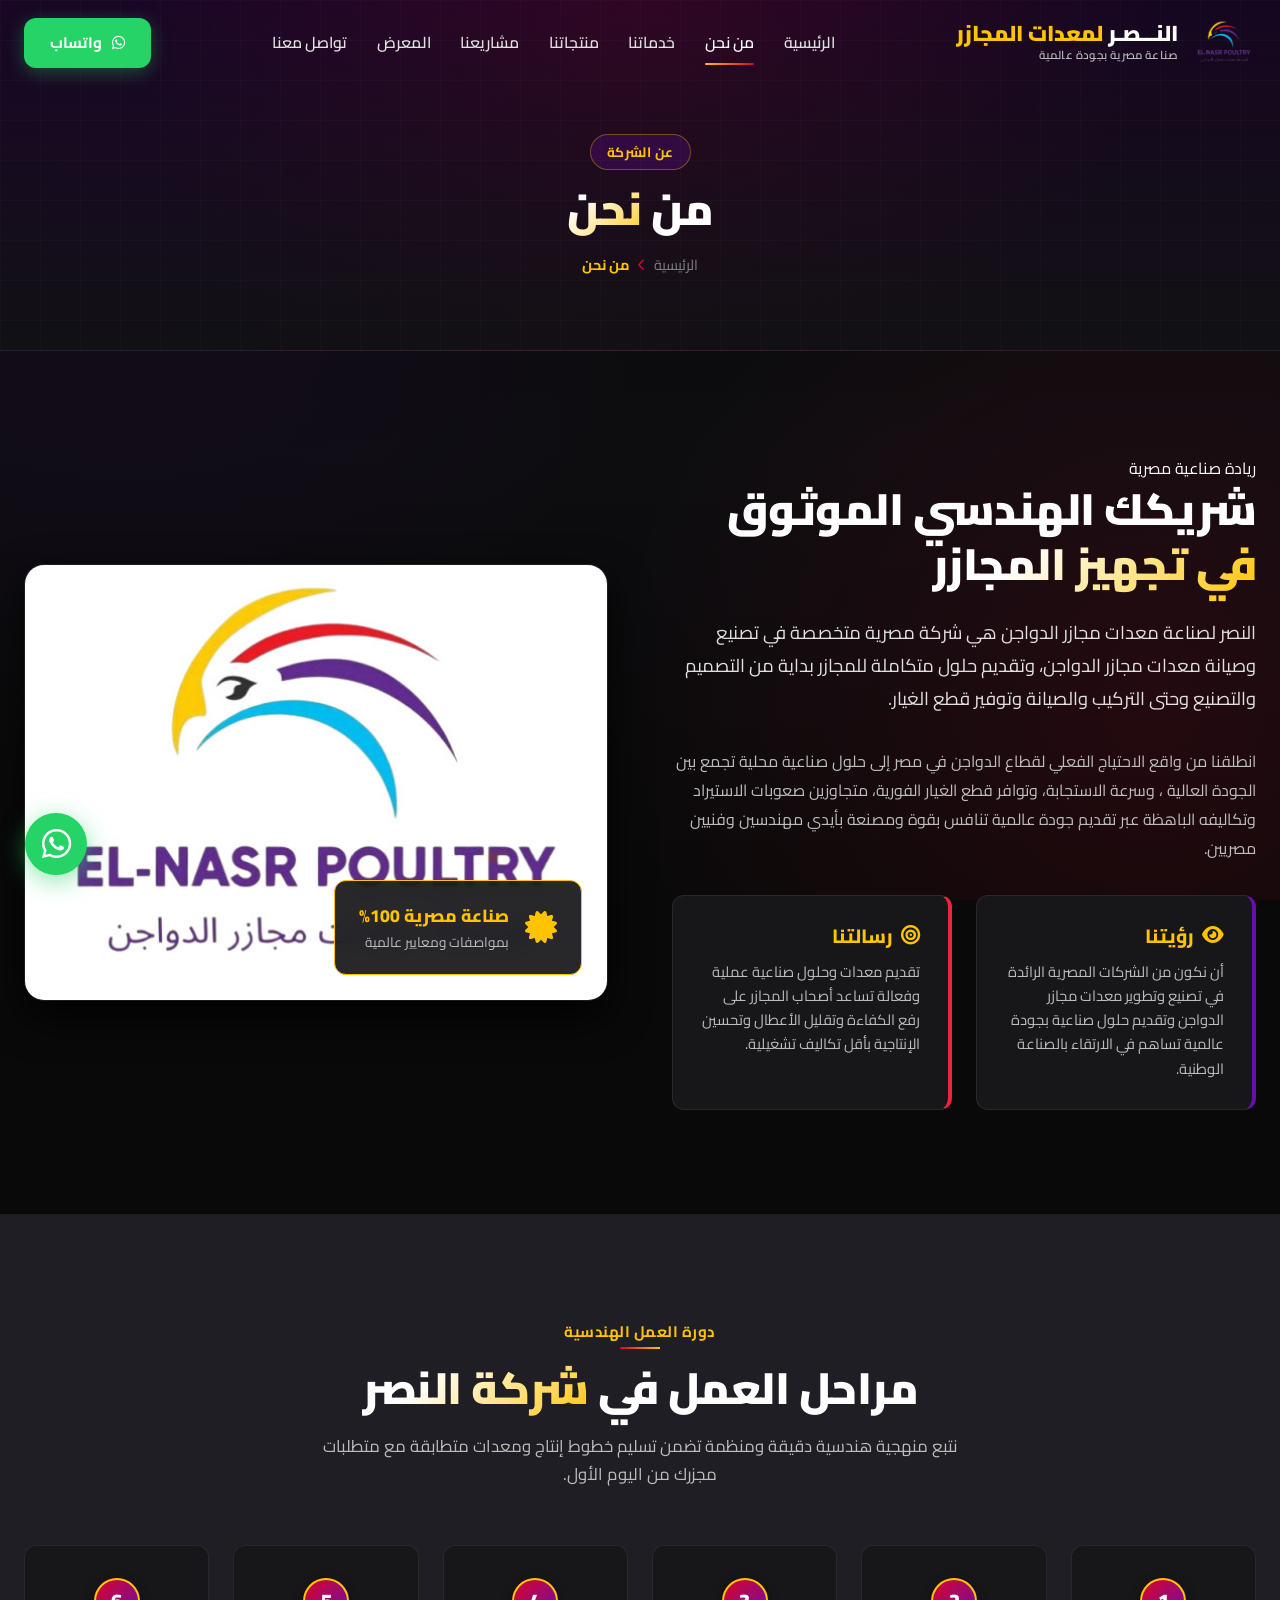
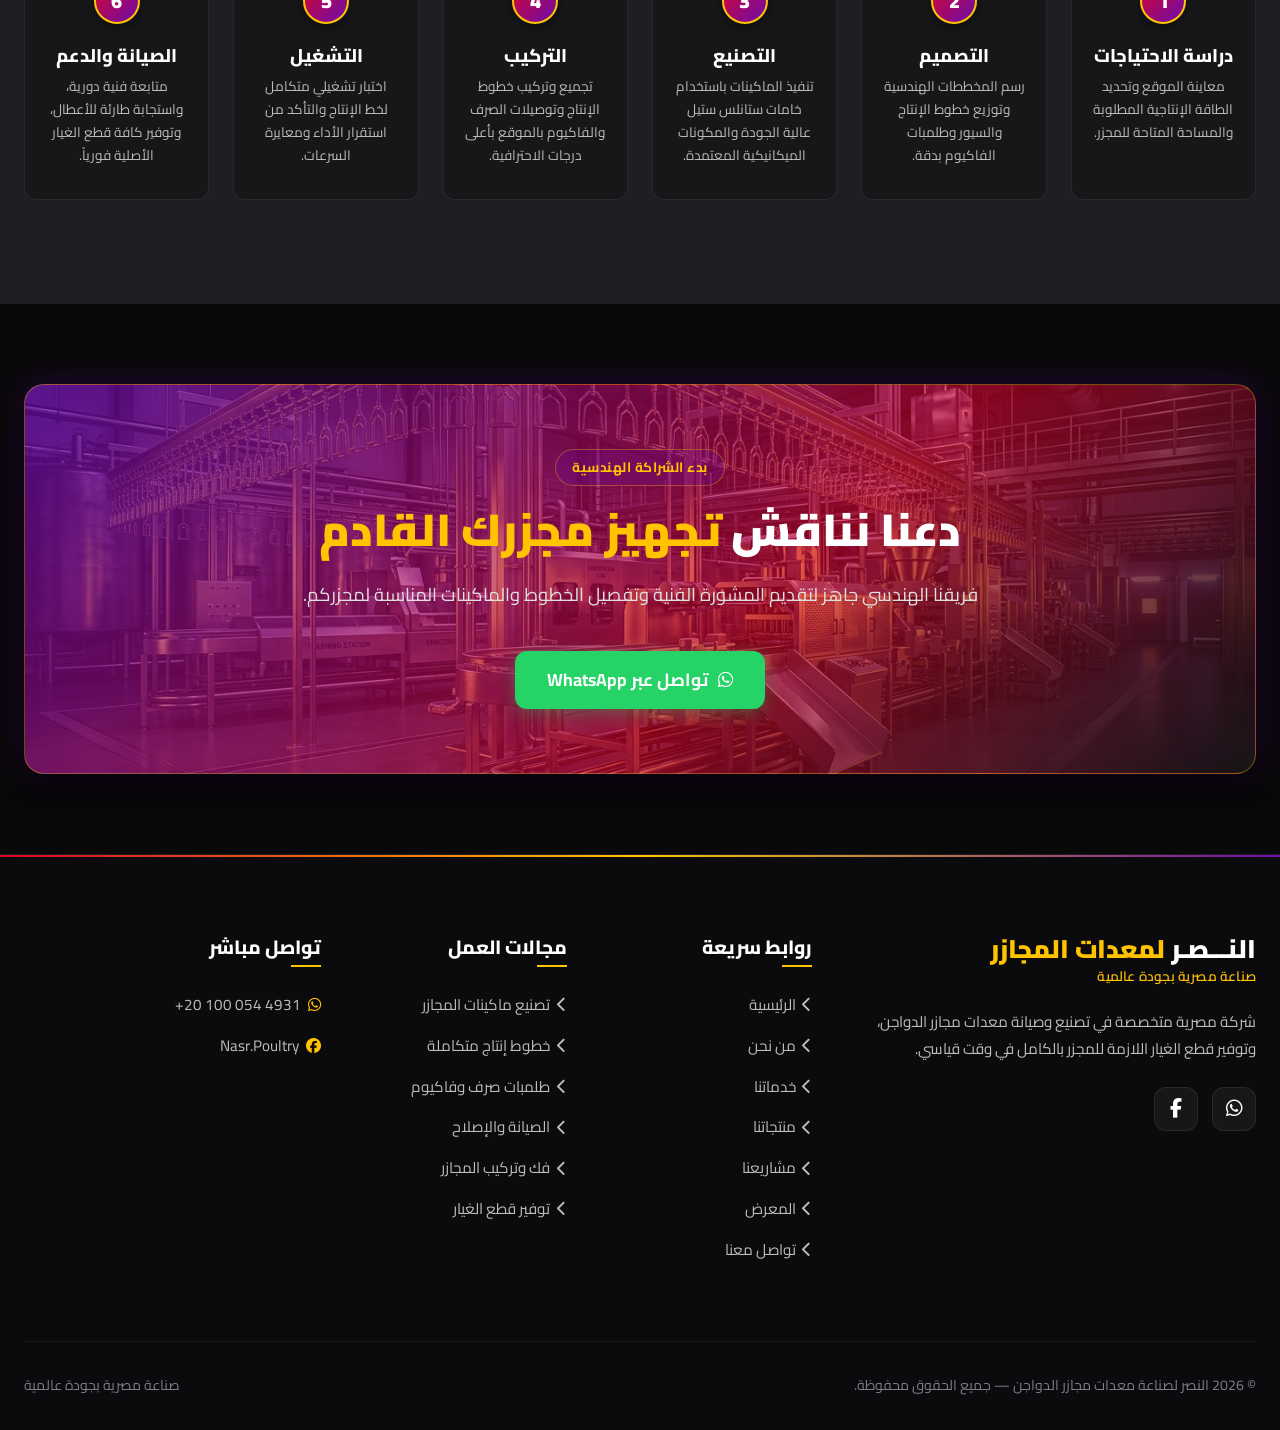
==== about.html @ d2e93f68 "Initial upload" ====
<!DOCTYPE html>
<html lang="ar" dir="rtl">
<head>
  <meta charset="UTF-8">
  <meta name="viewport" content="width=device-width, initial-scale=1.0">
  <title>من نحن | النصر لصناعة معدات مجازر الدواجن</title>
  <meta name="description" content="تعرف على شركة النصر لصناعة معدات مجازر الدواجن، رؤيتنا ورسالتنا ومراحل عملنا في تقديم حلول هندسية متكاملة للمجازر.">
  
  <link rel="icon" type="image/svg+xml" href="assets/icons/favicon.svg">
  <link rel="stylesheet" href="https://cdnjs.cloudflare.com/ajax/libs/font-awesome/6.5.1/css/all.min.css">
  <link rel="stylesheet" href="css/style.css">
</head>
<body>

  <!-- Preloader -->
  <div id="preloader">
    <div class="preloader-content">
      <div class="preloader-emblem">
        <div class="preloader-ring"></div>
        <div class="preloader-center-icon">ن</div>
      </div>
      <h2 class="preloader-brand-title">النـــصـر <span>لمعدات المجازر</span></h2>
      <p class="preloader-brand-slogan">صناعة مصرية بجودة عالمية</p>
    </div>
  </div>

  <!-- Header -->
  <header class="site-header">
    <div class="container nav-inner">
      <a href="index.html" class="brand-logo-link">
        <img src="assets/images/logo.png" alt="شعار النصر" class="brand-logo-img" onerror="this.onerror=null; this.src='assets/images/logo.svg';">
        <div class="brand-text-block">
          <span class="brand-name">النـــصـر <span>لمعدات المجازر</span></span>
          <span class="brand-tagline">صناعة مصرية بجودة عالمية</span>
        </div>
      </a>

      <nav class="nav-links-wrapper">
        <a href="index.html" class="nav-link">الرئيسية</a>
        <a href="about.html" class="nav-link active">من نحن</a>
        <a href="services.html" class="nav-link">خدماتنا</a>
        <a href="products.html" class="nav-link">منتجاتنا</a>
        <a href="projects.html" class="nav-link">مشاريعنا</a>
        <a href="gallery.html" class="nav-link">المعرض</a>
        <a href="contact.html" class="nav-link">تواصل معنا</a>
      </nav>

      <div class="nav-cta-group">
        <a href="https://wa.me/201000544931" target="_blank" rel="noopener noreferrer" class="btn btn-whatsapp hide-mobile">
          <i class="fa-brands fa-whatsapp"></i> واتساب
        </a>
        <button class="mobile-nav-toggle" aria-label="تبديل القائمة">
          <i class="fa-solid fa-bars"></i>
        </button>
      </div>
    </div>
  </header>

  <!-- Page Banner -->
  <section class="page-banner">
    <div class="container">
      <span class="badge-tag" style="margin-bottom: 0.75rem;">عن الشركة</span>
      <h1 class="section-title">من <span>نحن</span></h1>
      <div class="breadcrumb-nav">
        <a href="index.html">الرئيسية</a>
        <span class="separator"><i class="fa-solid fa-chevron-left"></i></span>
        <span class="current">من نحن</span>
      </div>
    </div>
  </section>

  <!-- Main Story Section -->
  <section class="about-story-section">
    <div class="container">
      <div class="about-story-grid">
        <!-- Text Column -->
        <div class="about-content-block reveal-right">
          <span class="sub-badge">ريادة صناعية مصرية</span>
          <h2 class="section-title" style="text-align: right; margin-bottom: 1.5rem;">
            شريكك الهندسي الموثوق <br><span>في تجهيز المجازر</span>
          </h2>
          
          <p class="story-lead">
            النصر لصناعة معدات مجازر الدواجن هي شركة مصرية متخصصة في تصنيع وصيانة معدات مجازر الدواجن، وتقديم حلول متكاملة للمجازر بداية من التصميم والتصنيع وحتى التركيب والصيانة وتوفير قطع الغيار.
          </p>

          <p style="color: var(--gray); font-size: 1rem; line-height: 1.8; margin-bottom: 2rem;">
            انطلقنا من واقع الاحتياج الفعلي لقطاع الدواجن في مصر إلى حلول صناعية محلية تجمع بين الجودة العالية ، وسرعة الاستجابة، وتوافر قطع الغيار الفورية، متجاوزين صعوبات الاستيراد وتكاليفه الباهظة عبر تقديم جودة عالمية تنافس بقوة ومصنعة بأيدي مهندسين وفنيين مصريين.
          </p>

          <!-- Vision & Mission -->
          <div class="vision-mission-grid">
            <div class="vm-box">
              <h4><i class="fa-solid fa-eye"></i> رؤيتنا</h4>
              <p>
                أن نكون من الشركات المصرية الرائدة في تصنيع وتطوير معدات مجازر الدواجن وتقديم حلول صناعية بجودة عالمية تساهم في الارتقاء بالصناعة الوطنية.
              </p>
            </div>

            <div class="vm-box mission">
              <h4><i class="fa-solid fa-bullseye"></i> رسالتنا</h4>
              <p>
                تقديم معدات وحلول صناعية عملية وفعالة تساعد أصحاب المجازر على رفع الكفاءة وتقليل الأعطال وتحسين الإنتاجية بأقل تكاليف تشغيلية.
              </p>
            </div>
          </div>
        </div>

        <!-- Image Column -->
        <div class="about-image-wrapper reveal-left">
          <img src="assets/images/about.jpg" alt="مصنع ومعدات شركة النصر لمجازر الدواجن">
          <div class="about-experience-badge">
            <i class="fa-solid fa-certificate"></i>
            <div>
              <div style="font-weight: 800; font-size: 1.1rem; color: var(--yellow);">صناعة مصرية 100%</div>
              <div style="font-size: 0.85rem; color: var(--gray);">بمواصفات ومعايير عالمية</div>
            </div>
          </div>
        </div>
      </div>
    </div>
  </section>

  <!-- Process Timeline Section -->
  <section class="process-section">
    <div class="container">
      <div class="section-header reveal">
        <span class="sub-badge">دورة العمل الهندسية</span>
        <h2 class="section-title">مراحل العمل في <span>شركة النصر</span></h2>
        <p class="section-desc">
          نتبع منهجية هندسية دقيقة ومنظمة تضمن تسليم خطوط إنتاج ومعدات متطابقة مع متطلبات مجزرك من اليوم الأول.
        </p>
      </div>

      <div class="process-timeline-row">
        <!-- Step 1 -->
        <div class="process-step-card reveal">
          <div class="step-number">1</div>
          <h3 class="step-title">دراسة الاحتياجات</h3>
          <p class="step-desc">معاينة الموقع وتحديد الطاقة الإنتاجية المطلوبة والمساحة المتاحة للمجزر.</p>
        </div>

        <!-- Step 2 -->
        <div class="process-step-card reveal">
          <div class="step-number">2</div>
          <h3 class="step-title">التصميم</h3>
          <p class="step-desc">رسم المخططات الهندسية وتوزيع خطوط الإنتاج والسيور وطلمبات الفاكيوم بدقة.</p>
        </div>

        <!-- Step 3 -->
        <div class="process-step-card reveal">
          <div class="step-number">3</div>
          <h3 class="step-title">التصنيع</h3>
          <p class="step-desc">تنفيذ الماكينات باستخدام خامات ستانلس ستيل عالية الجودة والمكونات الميكانيكية المعتمدة.</p>
        </div>

        <!-- Step 4 -->
        <div class="process-step-card reveal">
          <div class="step-number">4</div>
          <h3 class="step-title">التركيب</h3>
          <p class="step-desc">تجميع وتركيب خطوط الإنتاج وتوصيلات الصرف والفاكيوم بالموقع بأعلى درجات الاحترافية.</p>
        </div>

        <!-- Step 5 -->
        <div class="process-step-card reveal">
          <div class="step-number">5</div>
          <h3 class="step-title">التشغيل</h3>
          <p class="step-desc">اختبار تشغيلي متكامل لخط الإنتاج والتأكد من استقرار الأداء ومعايرة السرعات.</p>
        </div>

        <!-- Step 6 -->
        <div class="process-step-card reveal">
          <div class="step-number">6</div>
          <h3 class="step-title">الصيانة والدعم</h3>
          <p class="step-desc">متابعة فنية دورية، واستجابة طارئة للأعطال، وتوفير كافة قطع الغيار الأصلية فورياً.</p>
        </div>
      </div>
    </div>
  </section>

  <!-- CTA Banner -->
  <section class="cta-banner-section">
    <div class="container">
      <div class="cta-banner-card reveal">
        <div class="cta-banner-content">
          <span class="badge-tag" style="margin-bottom: 1rem;">بدء الشراكة الهندسية</span>
          <h2 class="cta-banner-title">دعنا نناقش <span>تجهيز مجزرك القادم</span></h2>
          <p class="cta-banner-desc">
            فريقنا الهندسي جاهز لتقديم المشورة الفنية وتفصيل الخطوط والماكينات المناسبة لمجزركم.
          </p>
          <a href="https://wa.me/201000544931" target="_blank" rel="noopener noreferrer" class="btn btn-whatsapp" style="font-size: 1.1rem; padding: 0.9rem 2rem;">
            <i class="fa-brands fa-whatsapp"></i>
            <span>تواصل عبر WhatsApp</span>
          </a>
        </div>
      </div>
    </div>
  </section>

  <!-- Footer -->
  <footer class="site-footer">
    <div class="container">
      <div class="footer-grid">
        <div class="footer-brand-info">
          <div class="brand-text-block">
            <span class="brand-name" style="font-size: 1.6rem;">النـــصـر <span>لمعدات المجازر</span></span>
            <span class="brand-tagline" style="color: var(--yellow); font-size: 0.85rem;">صناعة مصرية بجودة عالمية</span>
          </div>
          <p>
            شركة مصرية متخصصة في تصنيع وصيانة معدات مجازر الدواجن، وتوفير قطع الغيار اللازمة للمجزر بالكامل في وقت قياسي.
          </p>
          <div class="footer-social-links">
            <a href="https://wa.me/201000544931" target="_blank" rel="noopener noreferrer" class="social-icon-btn whatsapp"><i class="fa-brands fa-whatsapp"></i></a>
            <a href="https://www.facebook.com/Nasr.Poultry" target="_blank" rel="noopener noreferrer" class="social-icon-btn facebook"><i class="fa-brands fa-facebook-f"></i></a>
          </div>
        </div>

        <div>
          <h4 class="footer-col-title">روابط سريعة</h4>
          <ul class="footer-links-list">
            <li><a href="index.html"><i class="fa-solid fa-chevron-left"></i> الرئيسية</a></li>
            <li><a href="about.html"><i class="fa-solid fa-chevron-left"></i> من نحن</a></li>
            <li><a href="services.html"><i class="fa-solid fa-chevron-left"></i> خدماتنا</a></li>
            <li><a href="products.html"><i class="fa-solid fa-chevron-left"></i> منتجاتنا</a></li>
            <li><a href="projects.html"><i class="fa-solid fa-chevron-left"></i> مشاريعنا</a></li>
            <li><a href="gallery.html"><i class="fa-solid fa-chevron-left"></i> المعرض</a></li>
            <li><a href="contact.html"><i class="fa-solid fa-chevron-left"></i> تواصل معنا</a></li>
          </ul>
        </div>

        <div>
          <h4 class="footer-col-title">مجالات العمل</h4>
          <ul class="footer-links-list">
            <li><a href="services.html"><i class="fa-solid fa-chevron-left"></i> تصنيع ماكينات المجازر</a></li>
            <li><a href="services.html"><i class="fa-solid fa-chevron-left"></i> خطوط إنتاج متكاملة</a></li>
            <li><a href="services.html"><i class="fa-solid fa-chevron-left"></i> طلمبات صرف وفاكيوم</a></li>
            <li><a href="services.html"><i class="fa-solid fa-chevron-left"></i> الصيانة والإصلاح</a></li>
            <li><a href="services.html"><i class="fa-solid fa-chevron-left"></i> فك وتركيب المجازر</a></li>
            <li><a href="services.html"><i class="fa-solid fa-chevron-left"></i> توفير قطع الغيار</a></li>
          </ul>
        </div>

        <div>
          <h4 class="footer-col-title">تواصل مباشر</h4>
          <ul class="footer-links-list">
            <li>
              <a href="https://wa.me/201000544931" target="_blank" rel="noopener noreferrer">
                <i class="fa-brands fa-whatsapp text-yellow"></i>
                <span dir="ltr">+20 100 054 4931</span>
              </a>
            </li>
            <li>
              <a href="https://www.facebook.com/Nasr.Poultry" target="_blank" rel="noopener noreferrer">
                <i class="fa-brands fa-facebook text-yellow"></i>
                <span>Nasr.Poultry</span>
              </a>
            </li>
          </ul>
        </div>
      </div>

      <div class="footer-bottom-bar">
        <div>&copy; 2026 النصر لصناعة معدات مجازر الدواجن — جميع الحقوق محفوظة.</div>
        <div>صناعة مصرية بجودة عالمية</div>
      </div>
    </div>
  </footer>

  <a href="https://wa.me/201000544931" target="_blank" rel="noopener noreferrer" class="floating-whatsapp-btn" aria-label="واتساب">
    <i class="fa-brands fa-whatsapp"></i>
    <span class="floating-whatsapp-tooltip">تواصل معنا عبر واتساب</span>
  </a>

  <button id="backToTopBtn" class="back-to-top-btn" aria-label="الرجوع للأعلى">
    <i class="fa-solid fa-arrow-up"></i>
  </button>

  <script src="js/main.js"></script>
</body>
</html>
---- css/style.css ----
/* ==========================================================================
   AL-NASR POULTRY EQUIPMENT (النصر لصناعة معدات مجازر الدواجن)
   Core Stylesheet - Dark Industrial Luxury Theme
   ========================================================================== */

@import url('https://fonts.googleapis.com/css2?family=Cairo:wght@300;400;500;600;700;800;900&family=Tajawal:wght@400;500;700;900&display=swap');

/* --- CSS Variables --- */
:root {
  /* Brand Palette */
  --primary-purple: #6A0DAD;
  --dark-purple: #3B0764;
  --deep-purple: #230438;
  --light-purple: #9b2bf0;
  --red: #D90429;
  --dark-red: #9B031E;
  --bright-red: #EF233C;
  --yellow: #FFC300;
  --yellow-hover: #FFD000;
  --yellow-glow: rgba(255, 195, 0, 0.45);
  
  /* Neutral Industrial Dark Shades */
  --black: #090909;
  --dark: #111111;
  --dark-card: #17171A;
  --dark-surface: #1E1E24;
  --dark-border: rgba(255, 255, 255, 0.08);
  --dark-border-hover: rgba(255, 195, 0, 0.3);
  --glass-bg: rgba(17, 17, 17, 0.75);
  --glass-border: rgba(255, 255, 255, 0.12);
  
  /* Text Colors */
  --white: #FFFFFF;
  --gray: #BDBDBD;
  --light-gray: #E0E0E0;
  --muted-gray: #7E7E8A;

  /* Typography */
  --font-main: 'Cairo', system-ui, -apple-system, sans-serif;
  --font-secondary: 'Tajawal', system-ui, -apple-system, sans-serif;

  /* UI Transitions & Shadows */
  --transition-fast: 0.2s cubic-bezier(0.4, 0, 0.2, 1);
  --transition-normal: 0.35s cubic-bezier(0.4, 0, 0.2, 1);
  --transition-slow: 0.6s cubic-bezier(0.4, 0, 0.2, 1);
  
  --shadow-sm: 0 4px 12px rgba(0, 0, 0, 0.4);
  --shadow-md: 0 8px 24px rgba(0, 0, 0, 0.6);
  --shadow-lg: 0 16px 40px rgba(0, 0, 0, 0.8);
  --shadow-purple: 0 0 35px rgba(106, 13, 173, 0.35);
  --shadow-red: 0 0 30px rgba(217, 4, 41, 0.35);
  --shadow-yellow: 0 0 25px rgba(255, 195, 0, 0.35);

  --radius-sm: 6px;
  --radius-md: 12px;
  --radius-lg: 20px;
  --radius-full: 9999px;
  
  /* Spacing */
  --container-max: 1280px;
  --nav-height: 86px;
}

/* --- Base Reset & Box Sizing --- */
*, *::before, *::after {
  box-sizing: border-box;
  margin: 0;
  padding: 0;
}

html {
  scroll-behavior: smooth;
  font-size: 16px;
  overflow-x: hidden;
  direction: rtl;
}

body {
  font-family: var(--font-main);
  background-color: var(--black);
  color: var(--white);
  line-height: 1.7;
  overflow-x: hidden;
  background-image: 
    radial-gradient(circle at 10% 20%, rgba(59, 7, 100, 0.18) 0%, transparent 40%),
    radial-gradient(circle at 90% 80%, rgba(217, 4, 41, 0.12) 0%, transparent 40%),
    linear-gradient(to bottom, #090909 0%, #0d0d10 50%, #090909 100%);
  background-attachment: fixed;
  min-height: 100vh;
  -webkit-font-smoothing: antialiased;
  -moz-osx-font-smoothing: grayscale;
}

/* --- Global Utilities & Container --- */
.container {
  width: 100%;
  max-width: var(--container-max);
  margin-inline: auto;
  padding-inline: 1.5rem;
}

a {
  color: inherit;
  text-decoration: none;
  transition: var(--transition-fast);
}

img, video {
  max-width: 100%;
  height: auto;
  display: block;
}

button, input, textarea, select {
  font-family: inherit;
  font-size: inherit;
  border: none;
  outline: none;
}

ul, ol {
  list-style: none;
}

/* --- Typography Helpers --- */
h1, h2, h3, h4, h5, h6 {
  font-family: var(--font-main);
  font-weight: 800;
  line-height: 1.25;
  color: var(--white);
}

.text-yellow { color: var(--yellow); }
.text-red { color: var(--bright-red); }
.text-purple { color: var(--light-purple); }
.text-gray { color: var(--gray); }
.text-muted { color: var(--muted-gray); }

.badge-tag {
  display: inline-flex;
  align-items: center;
  gap: 0.5rem;
  background: rgba(106, 13, 173, 0.25);
  border: 1px solid rgba(255, 195, 0, 0.35);
  color: var(--yellow);
  padding: 0.35rem 1rem;
  border-radius: var(--radius-full);
  font-size: 0.85rem;
  font-weight: 700;
  text-transform: uppercase;
  letter-spacing: 0.5px;
  width: fit-content;
}

.badge-tag i {
  color: var(--bright-red);
}

.section-header {
  text-align: center;
  max-width: 780px;
  margin: 0 auto 3.5rem auto;
  position: relative;
}

.section-header .sub-badge {
  display: inline-block;
  color: var(--yellow);
  font-size: 0.95rem;
  font-weight: 700;
  margin-bottom: 0.75rem;
  letter-spacing: 0.5px;
  position: relative;
  padding-bottom: 0.25rem;
}

.section-header .sub-badge::after {
  content: '';
  position: absolute;
  bottom: 0;
  left: 50%;
  transform: translateX(-50%);
  width: 40px;
  height: 2px;
  background: linear-gradient(90deg, var(--red), var(--yellow));
}

.section-title {
  font-size: clamp(2rem, 3.5vw, 2.75rem);
  font-weight: 900;
  margin-bottom: 1rem;
  letter-spacing: -0.5px;
}

.section-title span {
  background: linear-gradient(135deg, var(--white) 30%, var(--yellow) 100%);
  -webkit-background-clip: text;
  -webkit-text-fill-color: transparent;
}

.section-desc {
  font-size: 1.05rem;
  color: var(--gray);
  max-width: 650px;
  margin-inline: auto;
}

/* ==========================================================================
   Loading Screen
   ========================================================================== */
#preloader {
  position: fixed;
  top: 0;
  left: 0;
  width: 100%;
  height: 100%;
  background: #090909;
  z-index: 99999;
  display: flex;
  align-items: center;
  justify-content: center;
  flex-direction: column;
  transition: opacity 0.6s ease, visibility 0.6s ease;
}

#preloader.loaded {
  opacity: 0;
  visibility: hidden;
  pointer-events: none;
}

.preloader-content {
  text-align: center;
  display: flex;
  flex-direction: column;
  align-items: center;
}

.preloader-emblem {
  width: 84px;
  height: 84px;
  position: relative;
  margin-bottom: 1.5rem;
}

.preloader-ring {
  width: 100%;
  height: 100%;
  border-radius: 50%;
  border: 3px solid rgba(255, 255, 255, 0.05);
  border-top-color: var(--yellow);
  border-right-color: var(--bright-red);
  border-bottom-color: var(--primary-purple);
  animation: spin 1.2s cubic-bezier(0.5, 0, 0.5, 1) infinite;
}

.preloader-center-icon {
  position: absolute;
  top: 50%;
  left: 50%;
  transform: translate(-50%, -50%);
  font-size: 2rem;
  font-weight: 900;
  color: var(--white);
  font-family: var(--font-main);
}

.preloader-brand-title {
  font-size: 2.2rem;
  font-weight: 900;
  letter-spacing: 1px;
  color: var(--white);
  margin-bottom: 0.35rem;
}

.preloader-brand-title span {
  color: var(--yellow);
}

.preloader-brand-slogan {
  font-size: 0.95rem;
  font-weight: 600;
  color: var(--gray);
  letter-spacing: 0.5px;
  position: relative;
  padding-top: 0.5rem;
}

.preloader-brand-slogan::before {
  content: '';
  display: block;
  width: 50px;
  height: 2px;
  margin: 0 auto 0.5rem auto;
  background: linear-gradient(90deg, var(--red), var(--yellow));
}

@keyframes spin {
  to { transform: rotate(360deg); }
}

/* ==========================================================================
   Header & Navigation
   ========================================================================== */
.site-header {
  position: fixed;
  top: 0;
  left: 0;
  right: 0;
  height: var(--nav-height);
  z-index: 1000;
  transition: all var(--transition-normal);
  background: transparent;
}

.site-header.scrolled {
  background: rgba(13, 13, 16, 0.9);
  backdrop-filter: blur(16px);
  -webkit-backdrop-filter: blur(16px);
  border-bottom: 1px solid var(--glass-border);
  box-shadow: 0 10px 30px rgba(0, 0, 0, 0.5);
  height: 76px;
}

.nav-inner {
  display: flex;
  align-items: center;
  justify-content: space-between;
  height: 100%;
}

/* Brand Logo */
.brand-logo-link {
  display: flex;
  align-items: center;
  gap: 0.85rem;
  z-index: 1001;
}

.brand-logo-img {
  height: 48px;
  width: auto;
  object-fit: contain;
}

.brand-text-block {
  display: flex;
  flex-direction: column;
}

.brand-name {
  font-size: 1.35rem;
  font-weight: 900;
  color: var(--white);
  line-height: 1.15;
}

.brand-name span {
  color: var(--yellow);
}

.brand-tagline {
  font-size: 0.72rem;
  font-weight: 600;
  color: var(--gray);
  letter-spacing: 0.2px;
}

/* Navigation Links */
.nav-links-wrapper {
  display: flex;
  align-items: center;
  gap: 1.85rem;
}

.nav-link {
  font-size: 0.98rem;
  font-weight: 600;
  color: var(--light-gray);
  position: relative;
  padding: 0.4rem 0;
  transition: color var(--transition-fast);
}

.nav-link::after {
  content: '';
  position: absolute;
  bottom: -2px;
  right: 0;
  width: 0;
  height: 2px;
  background: linear-gradient(90deg, var(--yellow), var(--red));
  transition: width var(--transition-fast);
  border-radius: 2px;
}

.nav-link:hover,
.nav-link.active {
  color: var(--white);
}

.nav-link:hover::after,
.nav-link.active::after {
  width: 100%;
}

.nav-cta-group {
  display: flex;
  align-items: center;
  gap: 1rem;
}

/* Buttons System */
.btn {
  display: inline-flex;
  align-items: center;
  justify-content: center;
  gap: 0.65rem;
  font-size: 0.95rem;
  font-weight: 700;
  padding: 0.75rem 1.6rem;
  border-radius: var(--radius-md);
  cursor: pointer;
  transition: all var(--transition-normal);
  text-decoration: none;
  position: relative;
  overflow: hidden;
}

.btn-primary {
  background: linear-gradient(135deg, var(--yellow) 0%, #E6AE00 100%);
  color: var(--black);
  box-shadow: 0 4px 18px var(--yellow-glow);
}

.btn-primary:hover {
  transform: translateY(-2px);
  box-shadow: 0 8px 25px rgba(255, 195, 0, 0.6);
  background: linear-gradient(135deg, var(--yellow-hover) 0%, var(--yellow) 100%);
  color: var(--black);
}

.btn-outline {
  background: rgba(255, 255, 255, 0.05);
  color: var(--white);
  border: 1px solid var(--dark-border);
  backdrop-filter: blur(10px);
}

.btn-outline:hover {
  background: rgba(255, 255, 255, 0.12);
  border-color: var(--yellow);
  color: var(--yellow);
  transform: translateY(-2px);
}

.btn-purple {
  background: linear-gradient(135deg, var(--primary-purple) 0%, var(--dark-purple) 100%);
  color: var(--white);
  box-shadow: 0 4px 18px rgba(106, 13, 173, 0.4);
  border: 1px solid rgba(255, 255, 255, 0.1);
}

.btn-purple:hover {
  background: linear-gradient(135deg, var(--light-purple) 0%, var(--primary-purple) 100%);
  transform: translateY(-2px);
  box-shadow: 0 8px 25px rgba(106, 13, 173, 0.6);
}

.btn-red {
  background: linear-gradient(135deg, var(--bright-red) 0%, var(--red) 100%);
  color: var(--white);
  box-shadow: 0 4px 18px rgba(217, 4, 41, 0.4);
}

.btn-red:hover {
  background: linear-gradient(135deg, #ff3b53 0%, var(--bright-red) 100%);
  transform: translateY(-2px);
  box-shadow: 0 8px 25px rgba(217, 4, 41, 0.6);
}

.btn-whatsapp {
  background: #25D366;
  color: var(--white);
  box-shadow: 0 4px 18px rgba(37, 211, 102, 0.35);
}

.btn-whatsapp:hover {
  background: #20BA5A;
  color: var(--white);
  transform: translateY(-2px);
  box-shadow: 0 8px 25px rgba(37, 211, 102, 0.55);
}

/* Mobile Toggle Hamburger */
.mobile-nav-toggle {
  display: none;
  background: transparent;
  color: var(--white);
  font-size: 1.6rem;
  cursor: pointer;
  z-index: 1001;
  padding: 0.4rem;
}

/* ==========================================================================
   Hero Section
   ========================================================================== */
.hero-section {
  position: relative;
  min-height: 100vh;
  display: flex;
  align-items: center;
  padding-top: calc(var(--nav-height) + 2rem);
  padding-bottom: 5rem;
  overflow: hidden;
}

.hero-background-wrapper {
  position: absolute;
  top: 0;
  left: 0;
  width: 100%;
  height: 100%;
  z-index: -2;
  overflow: hidden;
}

.hero-media-bg {
  width: 100%;
  height: 100%;
  object-fit: cover;
  transform: scale(1.05);
  filter: brightness(0.48) contrast(1.15);
  animation: subtleZoom 25s alternate infinite ease-in-out;
}

.hero-overlay {
  position: absolute;
  top: 0;
  left: 0;
  width: 100%;
  height: 100%;
  z-index: -1;
  background: 
    linear-gradient(to bottom, rgba(9, 9, 9, 0.85) 0%, rgba(9, 9, 9, 0.5) 30%, rgba(9, 9, 9, 0.85) 75%, #090909 100%),
    linear-gradient(to left, rgba(9, 9, 9, 0.96) 0%, rgba(9, 9, 9, 0.85) 45%, rgba(9, 9, 9, 0.55) 100%),
    radial-gradient(circle at 80% 30%, rgba(59, 7, 100, 0.45) 0%, transparent 60%);
}

.hero-industrial-grid {
  position: absolute;
  inset: 0;
  background-size: 50px 50px;
  background-image: 
    linear-gradient(to right, rgba(255, 255, 255, 0.03) 1px, transparent 1px),
    linear-gradient(to bottom, rgba(255, 255, 255, 0.03) 1px, transparent 1px);
  pointer-events: none;
  z-index: -1;
}

.hero-content {
  max-width: 860px;
  position: relative;
  z-index: 10;
  padding: 2.75rem 3rem;
  border-radius: var(--radius-lg);
  background: linear-gradient(135deg, rgba(17, 17, 22, 0.82) 0%, rgba(13, 13, 16, 0.6) 100%);
  backdrop-filter: blur(16px);
  -webkit-backdrop-filter: blur(16px);
  border: 1px solid rgba(255, 255, 255, 0.12);
  box-shadow: 0 25px 60px rgba(0, 0, 0, 0.75), 0 0 40px rgba(106, 13, 173, 0.25);
}

.hero-badge {
  margin-bottom: 1.5rem;
  animation: fadeInDown 0.8s ease forwards;
}

.hero-title {
  font-size: clamp(2.4rem, 5vw, 4.2rem);
  font-weight: 900;
  line-height: 1.18;
  margin-bottom: 1.5rem;
  letter-spacing: -0.5px;
  color: #FFFFFF;
  text-shadow: 0 3px 15px rgba(0, 0, 0, 0.9), 0 6px 30px rgba(0, 0, 0, 0.95);
  animation: fadeInUp 0.9s ease forwards 0.2s;
  opacity: 0;
}

.hero-title .highlight-gradient {
  background: linear-gradient(135deg, #FFFFFF 20%, var(--yellow) 100%);
  -webkit-background-clip: text;
  -webkit-text-fill-color: transparent;
  filter: drop-shadow(0 2px 10px rgba(0, 0, 0, 0.9));
}

.hero-title .highlight-red {
  color: var(--bright-red);
}

.hero-description {
  font-size: clamp(1.1rem, 2vw, 1.35rem);
  color: #F0F0F0;
  max-width: 720px;
  margin-bottom: 2.5rem;
  line-height: 1.85;
  font-weight: 500;
  text-shadow: 0 2px 10px rgba(0, 0, 0, 0.9);
  animation: fadeInUp 0.9s ease forwards 0.4s;
  opacity: 0;
}

.hero-cta-group {
  display: flex;
  flex-wrap: wrap;
  gap: 1.25rem;
  align-items: center;
  animation: fadeInUp 0.9s ease forwards 0.6s;
  opacity: 0;
}

.hero-features-strip {
  display: flex;
  flex-wrap: wrap;
  gap: 1.25rem;
  margin-top: 3.5rem;
  padding-top: 2rem;
  border-top: 1px solid rgba(255, 255, 255, 0.12);
  animation: fadeInUp 0.9s ease forwards 0.8s;
  opacity: 0;
}

.hero-feature-item {
  display: flex;
  align-items: center;
  gap: 0.75rem;
  color: #FFFFFF;
  font-size: 0.95rem;
  font-weight: 600;
  background: rgba(255, 255, 255, 0.05);
  padding: 0.5rem 1.1rem;
  border-radius: var(--radius-full);
  border: 1px solid rgba(255, 255, 255, 0.08);
  backdrop-filter: blur(8px);
}

.hero-feature-item i {
  color: var(--yellow);
  font-size: 1.25rem;
}

/* Page Header (Inner Pages) */
.page-banner {
  padding-top: calc(var(--nav-height) + 3rem);
  padding-bottom: 4.5rem;
  position: relative;
  text-align: center;
  background: 
    linear-gradient(180deg, rgba(35, 4, 56, 0.5) 0%, rgba(17, 17, 20, 0.9) 100%),
    radial-gradient(circle at 50% 0%, rgba(217, 4, 41, 0.25) 0%, transparent 70%);
  border-bottom: 1px solid var(--dark-border);
  overflow: hidden;
}

.page-banner::before {
  content: '';
  position: absolute;
  inset: 0;
  background-size: 40px 40px;
  background-image: 
    linear-gradient(to right, rgba(255, 255, 255, 0.02) 1px, transparent 1px),
    linear-gradient(to bottom, rgba(255, 255, 255, 0.02) 1px, transparent 1px);
  pointer-events: none;
}

.breadcrumb-nav {
  display: flex;
  align-items: center;
  justify-content: center;
  gap: 0.5rem;
  font-size: 0.9rem;
  color: var(--muted-gray);
  margin-top: 1rem;
}

.breadcrumb-nav a:hover {
  color: var(--yellow);
}

.breadcrumb-nav .separator {
  font-size: 0.75rem;
  color: var(--red);
}

.breadcrumb-nav .current {
  color: var(--yellow);
  font-weight: 700;
}

/* ==========================================================================
   Section: Fast Services (Grid)
   ========================================================================== */
.services-section {
  padding: 6.5rem 0;
  position: relative;
}

.services-grid {
  display: grid;
  grid-template-columns: repeat(auto-fill, minmax(360px, 1fr));
  gap: 2rem;
}

.service-card {
  background: var(--dark-card);
  border: 1px solid var(--dark-border);
  border-radius: var(--radius-lg);
  padding: 2.5rem 2rem;
  position: relative;
  overflow: hidden;
  transition: all var(--transition-normal);
  display: flex;
  flex-direction: column;
}

.service-card::before {
  content: '';
  position: absolute;
  top: 0;
  right: 0;
  width: 100%;
  height: 3px;
  background: linear-gradient(90deg, var(--red), var(--yellow));
  opacity: 0;
  transition: opacity var(--transition-normal);
}

.service-card-glow {
  position: absolute;
  top: -80px;
  right: -80px;
  width: 180px;
  height: 180px;
  background: radial-gradient(circle, rgba(106, 13, 173, 0.4) 0%, transparent 70%);
  pointer-events: none;
  transition: all var(--transition-normal);
}

.service-icon-box {
  width: 68px;
  height: 68px;
  border-radius: var(--radius-md);
  background: linear-gradient(135deg, rgba(106, 13, 173, 0.3) 0%, rgba(59, 7, 100, 0.5) 100%);
  border: 1px solid rgba(255, 195, 0, 0.25);
  display: flex;
  align-items: center;
  justify-content: center;
  font-size: 1.85rem;
  color: var(--yellow);
  margin-bottom: 1.75rem;
  transition: all var(--transition-normal);
}

.service-title {
  font-size: 1.45rem;
  font-weight: 800;
  margin-bottom: 1rem;
  color: var(--white);
  transition: color var(--transition-fast);
}

.service-desc {
  font-size: 0.98rem;
  color: var(--gray);
  line-height: 1.75;
  margin-bottom: 1.75rem;
  flex-grow: 1;
}

.service-link {
  display: inline-flex;
  align-items: center;
  gap: 0.5rem;
  font-size: 0.95rem;
  font-weight: 700;
  color: var(--yellow);
  transition: all var(--transition-fast);
}

.service-link i {
  transition: transform var(--transition-fast);
}

.service-card:hover {
  transform: translateY(-8px);
  border-color: var(--dark-border-hover);
  box-shadow: var(--shadow-lg), var(--shadow-purple);
  background: var(--dark-surface);
}

.service-card:hover::before {
  opacity: 1;
}

.service-card:hover .service-icon-box {
  background: linear-gradient(135deg, var(--red) 0%, var(--primary-purple) 100%);
  color: var(--white);
  border-color: var(--yellow);
  transform: scale(1.08) rotate(-4deg);
}

.service-card:hover .service-title {
  color: var(--yellow);
}

.service-card:hover .service-link i {
  transform: translateX(-5px);
}

/* ==========================================================================
   Section: Why Choose Us (لماذا النصر؟)
   ========================================================================== */
.why-us-section {
  padding: 6.5rem 0;
  background: linear-gradient(180deg, rgba(23, 23, 26, 0.4) 0%, rgba(9, 9, 9, 0.9) 100%);
  position: relative;
  overflow: hidden;
}

.why-grid {
  display: grid;
  grid-template-columns: repeat(auto-fill, minmax(320px, 1fr));
  gap: 2rem;
}

.why-item-card {
  background: rgba(23, 23, 26, 0.6);
  border: 1px solid var(--dark-border);
  padding: 2.25rem 1.85rem;
  border-radius: var(--radius-lg);
  display: flex;
  flex-direction: column;
  position: relative;
  backdrop-filter: blur(8px);
  transition: all var(--transition-normal);
}

.why-badge-num {
  position: absolute;
  top: 1.5rem;
  left: 1.5rem;
  font-size: 2.5rem;
  font-weight: 900;
  color: rgba(255, 255, 255, 0.05);
  line-height: 1;
  font-family: var(--font-secondary);
}

.why-item-icon {
  font-size: 2rem;
  color: var(--bright-red);
  margin-bottom: 1.25rem;
  display: inline-block;
  transition: transform var(--transition-fast);
}

.why-item-title {
  font-size: 1.3rem;
  font-weight: 800;
  margin-bottom: 0.75rem;
  color: var(--white);
}

.why-item-desc {
  color: var(--gray);
  font-size: 0.95rem;
  line-height: 1.7;
}

.why-item-card:hover {
  border-color: rgba(255, 195, 0, 0.4);
  transform: translateY(-5px);
  box-shadow: 0 12px 30px rgba(0, 0, 0, 0.5), 0 0 20px rgba(217, 4, 41, 0.15);
}

.why-item-card:hover .why-item-icon {
  transform: scale(1.15);
  color: var(--yellow);
}

/* ==========================================================================
   Section: Call To Action (CTA Banner)
   ========================================================================== */
.cta-banner-section {
  padding: 5rem 0;
}

.cta-banner-card {
  background: 
    linear-gradient(135deg, rgba(106, 13, 173, 0.7) 0%, rgba(217, 4, 41, 0.6) 60%, rgba(17, 17, 20, 0.95) 100%),
    url('../assets/images/hero.jpg') center/cover no-repeat;
  border: 1px solid rgba(255, 195, 0, 0.35);
  border-radius: var(--radius-lg);
  padding: 4rem 3rem;
  text-align: center;
  position: relative;
  overflow: hidden;
  box-shadow: var(--shadow-lg), var(--shadow-purple);
}

.cta-banner-content {
  position: relative;
  z-index: 2;
  max-width: 750px;
  margin: 0 auto;
}

.cta-banner-title {
  font-size: clamp(2rem, 3.5vw, 3rem);
  font-weight: 900;
  margin-bottom: 1.25rem;
  color: var(--white);
}

.cta-banner-title span {
  color: var(--yellow);
}

.cta-banner-desc {
  font-size: 1.15rem;
  color: var(--light-gray);
  margin-bottom: 2.5rem;
  line-height: 1.8;
}

/* ==========================================================================
   Page: About Us (About Page Specifics)
   ========================================================================== */
.about-story-section {
  padding: 6.5rem 0;
}

.about-story-grid {
  display: grid;
  grid-template-columns: 1fr 1fr;
  gap: 4rem;
  align-items: center;
}

.about-image-wrapper {
  position: relative;
  border-radius: var(--radius-lg);
  overflow: hidden;
  border: 1px solid var(--dark-border);
  box-shadow: var(--shadow-lg);
}

.about-image-wrapper img {
  width: 100%;
  height: 100%;
  object-fit: cover;
  transition: transform var(--transition-slow);
}

.about-image-wrapper:hover img {
  transform: scale(1.05);
}

.about-experience-badge {
  position: absolute;
  bottom: 25px;
  right: 25px;
  background: rgba(17, 17, 20, 0.9);
  backdrop-filter: blur(12px);
  border: 1px solid var(--yellow);
  padding: 1.25rem 1.5rem;
  border-radius: var(--radius-md);
  color: var(--white);
  display: flex;
  align-items: center;
  gap: 1rem;
}

.about-experience-badge i {
  font-size: 2rem;
  color: var(--yellow);
}

.about-content-block .story-lead {
  font-size: 1.15rem;
  line-height: 1.8;
  color: var(--light-gray);
  margin-bottom: 2rem;
}

.vision-mission-grid {
  display: grid;
  grid-template-columns: 1fr 1fr;
  gap: 1.5rem;
  margin-top: 2rem;
}

.vm-box {
  background: var(--dark-card);
  border: 1px solid var(--dark-border);
  border-radius: var(--radius-md);
  padding: 1.75rem;
  position: relative;
  border-right: 4px solid var(--primary-purple);
}

.vm-box.mission {
  border-right-color: var(--bright-red);
}

.vm-box h4 {
  font-size: 1.2rem;
  margin-bottom: 0.75rem;
  display: flex;
  align-items: center;
  gap: 0.5rem;
  color: var(--yellow);
}

.vm-box p {
  color: var(--gray);
  font-size: 0.92rem;
  line-height: 1.65;
}

/* Timeline Process Workflow */
.process-section {
  padding: 6.5rem 0;
  background: var(--dark-surface);
  position: relative;
}

.process-timeline-row {
  display: grid;
  grid-template-columns: repeat(auto-fit, minmax(180px, 1fr));
  gap: 1.5rem;
  margin-top: 3rem;
  position: relative;
}

.process-step-card {
  background: var(--dark-card);
  border: 1px solid var(--dark-border);
  border-radius: var(--radius-md);
  padding: 2rem 1.25rem;
  text-align: center;
  position: relative;
  transition: all var(--transition-normal);
}

.step-number {
  width: 46px;
  height: 46px;
  border-radius: 50%;
  background: linear-gradient(135deg, var(--red) 0%, var(--primary-purple) 100%);
  color: var(--white);
  display: flex;
  align-items: center;
  justify-content: center;
  font-size: 1.25rem;
  font-weight: 900;
  margin: 0 auto 1.25rem auto;
  border: 2px solid var(--yellow);
  box-shadow: var(--shadow-sm);
}

.step-title {
  font-size: 1.15rem;
  font-weight: 800;
  margin-bottom: 0.5rem;
  color: var(--white);
}

.step-desc {
  font-size: 0.85rem;
  color: var(--gray);
}

.process-step-card:hover {
  transform: translateY(-6px);
  border-color: var(--yellow);
  box-shadow: var(--shadow-md), var(--shadow-yellow);
}

/* ==========================================================================
   Page: Products (Gallery, Grid, Filters)
   ========================================================================== */
.products-section {
  padding: 5.5rem 0;
}

.products-grid {
  display: grid;
  grid-template-columns: repeat(auto-fill, minmax(320px, 1fr));
  gap: 2rem;
}

.product-card {
  background: var(--dark-card);
  border: 1px solid var(--dark-border);
  border-radius: var(--radius-lg);
  overflow: hidden;
  display: flex;
  flex-direction: column;
  transition: all var(--transition-normal);
}

.product-image-container {
  position: relative;
  width: 100%;
  padding-top: 65%;
  overflow: hidden;
  background: #151518;
}

.product-image-container img {
  position: absolute;
  top: 0;
  left: 0;
  width: 100%;
  height: 100%;
  object-fit: cover;
  transition: transform var(--transition-slow);
}

.product-badge-overlay {
  position: absolute;
  top: 15px;
  right: 15px;
  background: rgba(17, 17, 17, 0.85);
  border: 1px solid var(--yellow);
  color: var(--yellow);
  font-size: 0.75rem;
  font-weight: 700;
  padding: 0.25rem 0.75rem;
  border-radius: var(--radius-full);
  backdrop-filter: blur(8px);
}

.product-details {
  padding: 1.75rem;
  display: flex;
  flex-direction: column;
  flex-grow: 1;
}

.product-name {
  font-size: 1.25rem;
  font-weight: 800;
  margin-bottom: 0.75rem;
  color: var(--white);
}

.product-summary {
  font-size: 0.92rem;
  color: var(--gray);
  line-height: 1.65;
  margin-bottom: 1.5rem;
  flex-grow: 1;
}

.product-actions {
  display: flex;
  gap: 0.75rem;
  margin-top: auto;
}

.product-card:hover {
  transform: translateY(-6px);
  border-color: var(--dark-border-hover);
  box-shadow: var(--shadow-lg), var(--shadow-purple);
}

.product-card:hover .product-image-container img {
  transform: scale(1.08);
}

/* ==========================================================================
   Page: Projects (Masonry / Modern Cards)
   ========================================================================== */
.projects-section {
  padding: 5.5rem 0;
}

.projects-grid {
  display: grid;
  grid-template-columns: repeat(auto-fill, minmax(360px, 1fr));
  gap: 2.25rem;
}

.project-card {
  background: var(--dark-card);
  border: 1px solid var(--dark-border);
  border-radius: var(--radius-lg);
  overflow: hidden;
  transition: all var(--transition-normal);
  display: flex;
  flex-direction: column;
}

.project-media-box {
  position: relative;
  width: 100%;
  padding-top: 60%;
  overflow: hidden;
  background: #17171a;
}

.project-media-box img {
  position: absolute;
  top: 0;
  left: 0;
  width: 100%;
  height: 100%;
  object-fit: cover;
  transition: transform var(--transition-slow);
}

.project-type-tag {
  position: absolute;
  bottom: 15px;
  right: 15px;
  background: rgba(106, 13, 173, 0.85);
  border: 1px solid rgba(255, 195, 0, 0.5);
  color: var(--white);
  font-size: 0.8rem;
  font-weight: 700;
  padding: 0.35rem 0.85rem;
  border-radius: var(--radius-sm);
  backdrop-filter: blur(8px);
}

.project-info {
  padding: 2rem;
  display: flex;
  flex-direction: column;
  flex-grow: 1;
}

.project-title {
  font-size: 1.35rem;
  font-weight: 800;
  margin-bottom: 0.75rem;
  color: var(--white);
}

.project-desc {
  font-size: 0.95rem;
  color: var(--gray);
  line-height: 1.7;
  margin-bottom: 1.75rem;
  flex-grow: 1;
}

.project-card:hover {
  transform: translateY(-7px);
  border-color: var(--dark-border-hover);
  box-shadow: var(--shadow-lg), var(--shadow-red);
}

.project-card:hover .project-media-box img {
  transform: scale(1.08);
}

/* ==========================================================================
   Page: Gallery & Videos (Tabs, Filters, Grid)
   ========================================================================== */
.gallery-section {
  padding: 5.5rem 0;
}

.gallery-filter-tabs {
  display: flex;
  flex-wrap: wrap;
  justify-content: center;
  gap: 0.75rem;
  margin-bottom: 3.5rem;
}

.filter-btn {
  background: rgba(255, 255, 255, 0.05);
  border: 1px solid var(--dark-border);
  color: var(--light-gray);
  padding: 0.6rem 1.4rem;
  border-radius: var(--radius-full);
  font-size: 0.92rem;
  font-weight: 600;
  cursor: pointer;
  transition: all var(--transition-fast);
}

.filter-btn:hover,
.filter-btn.active {
  background: var(--yellow);
  color: var(--black);
  border-color: var(--yellow);
  box-shadow: 0 4px 15px var(--yellow-glow);
}

.gallery-grid {
  display: grid;
  grid-template-columns: repeat(auto-fill, minmax(280px, 1fr));
  gap: 1.5rem;
}

.gallery-item {
  position: relative;
  border-radius: var(--radius-md);
  overflow: hidden;
  background: var(--dark-card);
  border: 1px solid var(--dark-border);
  aspect-ratio: 4 / 3;
  cursor: pointer;
  transition: all var(--transition-normal);
}

.gallery-item img {
  width: 100%;
  height: 100%;
  object-fit: cover;
  transition: transform var(--transition-slow);
}

.gallery-item-overlay {
  position: absolute;
  inset: 0;
  background: linear-gradient(180deg, rgba(0, 0, 0, 0.1) 0%, rgba(9, 9, 9, 0.85) 100%);
  display: flex;
  flex-direction: column;
  justify-content: flex-end;
  padding: 1.5rem;
  opacity: 0;
  transition: opacity var(--transition-normal);
}

.gallery-item-title {
  font-size: 1.05rem;
  font-weight: 700;
  color: var(--white);
  margin-bottom: 0.25rem;
}

.gallery-item-category {
  font-size: 0.8rem;
  color: var(--yellow);
  font-weight: 600;
}

.gallery-item:hover {
  transform: translateY(-5px);
  border-color: var(--yellow);
  box-shadow: var(--shadow-md);
}

.gallery-item:hover img {
  transform: scale(1.1);
}

.gallery-item:hover .gallery-item-overlay {
  opacity: 1;
}

/* Video Gallery Cards */
.video-section {
  padding: 4rem 0 6rem 0;
  border-top: 1px solid var(--dark-border);
}

.video-grid {
  display: grid;
  grid-template-columns: repeat(auto-fill, minmax(360px, 1fr));
  gap: 2rem;
}

.video-card {
  background: var(--dark-card);
  border: 1px solid var(--dark-border);
  border-radius: var(--radius-lg);
  overflow: hidden;
  cursor: pointer;
  transition: all var(--transition-normal);
}

.video-thumbnail-box {
  position: relative;
  aspect-ratio: 16 / 9;
  background: #111116;
  overflow: hidden;
}

.video-thumbnail-box img {
  width: 100%;
  height: 100%;
  object-fit: cover;
  transition: transform var(--transition-slow);
}

.play-button-icon {
  position: absolute;
  top: 50%;
  left: 50%;
  transform: translate(-50%, -50%);
  width: 64px;
  height: 64px;
  border-radius: 50%;
  background: rgba(217, 4, 41, 0.9);
  color: var(--white);
  display: flex;
  align-items: center;
  justify-content: center;
  font-size: 1.5rem;
  box-shadow: 0 0 25px rgba(217, 4, 41, 0.6);
  transition: all var(--transition-fast);
}

.video-info-box {
  padding: 1.5rem;
}

.video-title {
  font-size: 1.15rem;
  font-weight: 800;
  color: var(--white);
  margin-bottom: 0.5rem;
}

.video-card:hover {
  transform: translateY(-6px);
  border-color: var(--bright-red);
  box-shadow: var(--shadow-lg), var(--shadow-red);
}

.video-card:hover .play-button-icon {
  transform: translate(-50%, -50%) scale(1.15);
  background: var(--yellow);
  color: var(--black);
  box-shadow: 0 0 30px var(--yellow-glow);
}

/* ==========================================================================
   Page: Contact Us
   ========================================================================== */
.contact-section {
  padding: 6.5rem 0;
}

.contact-layout-grid {
  display: grid;
  grid-template-columns: 1fr 1.25fr;
  gap: 3.5rem;
}

.contact-info-panel {
  display: flex;
  flex-direction: column;
  gap: 2rem;
}

.contact-method-card {
  background: var(--dark-card);
  border: 1px solid var(--dark-border);
  border-radius: var(--radius-lg);
  padding: 2rem;
  display: flex;
  align-items: flex-start;
  gap: 1.5rem;
  transition: all var(--transition-normal);
}

.contact-icon-box {
  width: 58px;
  height: 58px;
  border-radius: var(--radius-md);
  display: flex;
  align-items: center;
  justify-content: center;
  font-size: 1.6rem;
  flex-shrink: 0;
}

.contact-icon-whatsapp {
  background: rgba(37, 211, 102, 0.15);
  color: #25D366;
  border: 1px solid rgba(37, 211, 102, 0.3);
}

.contact-icon-facebook {
  background: rgba(24, 119, 242, 0.15);
  color: #1877F2;
  border: 1px solid rgba(24, 119, 242, 0.3);
}

.contact-details h4 {
  font-size: 1.2rem;
  font-weight: 800;
  margin-bottom: 0.35rem;
  color: var(--white);
}

.contact-details p {
  color: var(--gray);
  font-size: 0.95rem;
  margin-bottom: 0.75rem;
}

.contact-method-card:hover {
  border-color: var(--dark-border-hover);
  transform: translateY(-4px);
  box-shadow: var(--shadow-md);
}

/* Contact Form */
.contact-form-card {
  background: var(--dark-card);
  border: 1px solid var(--dark-border);
  border-radius: var(--radius-lg);
  padding: 3rem 2.5rem;
  box-shadow: var(--shadow-lg);
}

.contact-form-card h3 {
  font-size: 1.6rem;
  font-weight: 800;
  margin-bottom: 0.5rem;
  color: var(--white);
}

.contact-form-card p {
  color: var(--gray);
  font-size: 0.95rem;
  margin-bottom: 2rem;
}

.form-group {
  margin-bottom: 1.5rem;
}

.form-label {
  display: block;
  font-size: 0.92rem;
  font-weight: 600;
  color: var(--light-gray);
  margin-bottom: 0.5rem;
}

.form-control {
  width: 100%;
  background: rgba(255, 255, 255, 0.04);
  border: 1px solid var(--dark-border);
  border-radius: var(--radius-md);
  padding: 0.85rem 1.25rem;
  color: var(--white);
  transition: all var(--transition-fast);
}

.form-control:focus {
  background: rgba(255, 255, 255, 0.08);
  border-color: var(--yellow);
  box-shadow: 0 0 15px rgba(255, 195, 0, 0.2);
}

select.form-control {
  cursor: pointer;
}

select.form-control option {
  background: #17171a;
  color: var(--white);
}

textarea.form-control {
  resize: vertical;
  min-height: 120px;
}

.form-notice {
  font-size: 0.82rem;
  color: var(--muted-gray);
  margin-top: 1rem;
}

/* ==========================================================================
   Modals & Lightbox
   ========================================================================== */
.modal-backdrop {
  position: fixed;
  inset: 0;
  background: rgba(9, 9, 9, 0.85);
  backdrop-filter: blur(12px);
  -webkit-backdrop-filter: blur(12px);
  z-index: 10000;
  display: flex;
  align-items: center;
  justify-content: center;
  padding: 1.5rem;
  opacity: 0;
  visibility: hidden;
  transition: all var(--transition-normal);
}

.modal-backdrop.active {
  opacity: 1;
  visibility: visible;
}

.modal-container {
  background: var(--dark-surface);
  border: 1px solid var(--dark-border);
  border-radius: var(--radius-lg);
  max-width: 780px;
  width: 100%;
  max-height: 90vh;
  overflow-y: auto;
  position: relative;
  box-shadow: var(--shadow-lg), var(--shadow-purple);
  transform: scale(0.92);
  transition: transform var(--transition-normal);
}

.modal-backdrop.active .modal-container {
  transform: scale(1);
}

.modal-close-btn {
  position: absolute;
  top: 1.25rem;
  left: 1.25rem;
  background: rgba(255, 255, 255, 0.1);
  border: none;
  color: var(--white);
  width: 40px;
  height: 40px;
  border-radius: 50%;
  font-size: 1.2rem;
  display: flex;
  align-items: center;
  justify-content: center;
  cursor: pointer;
  z-index: 10;
  transition: all var(--transition-fast);
}

.modal-close-btn:hover {
  background: var(--bright-red);
  transform: rotate(90deg);
}

.modal-body-content {
  padding: 2.5rem;
}

.modal-image-preview {
  width: 100%;
  height: 380px;
  border-radius: var(--radius-md);
  object-fit: cover;
  margin-bottom: 1.5rem;
  border: 1px solid var(--dark-border);
}

/* Lightbox Specifics */
.lightbox-backdrop {
  position: fixed;
  inset: 0;
  background: rgba(0, 0, 0, 0.95);
  backdrop-filter: blur(15px);
  z-index: 11000;
  display: flex;
  align-items: center;
  justify-content: center;
  opacity: 0;
  visibility: hidden;
  transition: all var(--transition-normal);
}

.lightbox-backdrop.active {
  opacity: 1;
  visibility: visible;
}

.lightbox-image-wrapper {
  max-width: 90vw;
  max-height: 85vh;
  display: flex;
  flex-direction: column;
  align-items: center;
  position: relative;
}

.lightbox-img {
  max-width: 100%;
  max-height: 75vh;
  object-fit: contain;
  border-radius: var(--radius-sm);
  box-shadow: 0 0 50px rgba(0, 0, 0, 0.9);
  transition: transform var(--transition-fast);
}

.lightbox-caption {
  margin-top: 1rem;
  color: var(--white);
  font-size: 1.1rem;
  font-weight: 700;
  text-align: center;
}

.lightbox-nav-btn {
  position: absolute;
  top: 50%;
  transform: translateY(-50%);
  background: rgba(255, 255, 255, 0.1);
  border: 1px solid rgba(255, 255, 255, 0.2);
  color: var(--white);
  width: 52px;
  height: 52px;
  border-radius: 50%;
  font-size: 1.5rem;
  display: flex;
  align-items: center;
  justify-content: center;
  cursor: pointer;
  transition: all var(--transition-fast);
}

.lightbox-nav-btn:hover {
  background: var(--yellow);
  color: var(--black);
}

.lightbox-prev { right: 2rem; }
.lightbox-next { left: 2rem; }

.lightbox-close {
  position: absolute;
  top: 2rem;
  left: 2rem;
  background: rgba(255, 255, 255, 0.1);
  border: none;
  color: var(--white);
  width: 46px;
  height: 46px;
  border-radius: 50%;
  font-size: 1.4rem;
  display: flex;
  align-items: center;
  justify-content: center;
  cursor: pointer;
  transition: all var(--transition-fast);
}

.lightbox-close:hover {
  background: var(--bright-red);
}

/* ==========================================================================
   Floating WhatsApp & Back to Top Buttons
   ========================================================================== */
.floating-whatsapp-btn {
  position: fixed;
  bottom: 25px;
  left: 25px;
  width: 62px;
  height: 62px;
  background: #25D366;
  border-radius: 50%;
  display: flex;
  align-items: center;
  justify-content: center;
  color: var(--white);
  font-size: 2.1rem;
  z-index: 999;
  box-shadow: 0 6px 25px rgba(37, 211, 102, 0.5);
  transition: all var(--transition-fast);
  animation: pulseGreen 2.5s infinite;
}

.floating-whatsapp-btn:hover {
  transform: scale(1.12);
  background: #20BA5A;
  color: var(--white);
}

.floating-whatsapp-tooltip {
  position: absolute;
  left: 72px;
  background: #111116;
  border: 1px solid var(--yellow);
  color: var(--white);
  padding: 0.4rem 0.85rem;
  border-radius: var(--radius-md);
  font-size: 0.82rem;
  font-weight: 700;
  white-space: nowrap;
  pointer-events: none;
  opacity: 0;
  transform: translateX(-10px);
  transition: all var(--transition-fast);
  box-shadow: var(--shadow-sm);
}

.floating-whatsapp-btn:hover .floating-whatsapp-tooltip {
  opacity: 1;
  transform: translateX(0);
}

.back-to-top-btn {
  position: fixed;
  bottom: 25px;
  right: 25px;
  width: 48px;
  height: 48px;
  background: var(--dark-card);
  border: 1px solid var(--dark-border);
  border-radius: 50%;
  color: var(--white);
  display: flex;
  align-items: center;
  justify-content: center;
  font-size: 1.2rem;
  cursor: pointer;
  z-index: 998;
  opacity: 0;
  visibility: hidden;
  transition: all var(--transition-normal);
  box-shadow: var(--shadow-md);
}

.back-to-top-btn.visible {
  opacity: 1;
  visibility: visible;
}

.back-to-top-btn:hover {
  background: var(--yellow);
  color: var(--black);
  transform: translateY(-4px);
}

@keyframes pulseGreen {
  0% { box-shadow: 0 0 0 0 rgba(37, 211, 102, 0.7); }
  70% { box-shadow: 0 0 0 16px rgba(37, 211, 102, 0); }
  100% { box-shadow: 0 0 0 0 rgba(37, 211, 102, 0); }
}

/* ==========================================================================
   Footer
   ========================================================================== */
.site-footer {
  background: #0b0b0e;
  border-top: 1px solid var(--dark-border);
  padding: 5rem 0 2rem 0;
  position: relative;
  overflow: hidden;
}

.site-footer::before {
  content: '';
  position: absolute;
  top: 0;
  right: 0;
  width: 100%;
  height: 2px;
  background: linear-gradient(90deg, var(--red) 0%, var(--yellow) 50%, var(--primary-purple) 100%);
}

.footer-grid {
  display: grid;
  grid-template-columns: 2fr 1fr 1fr 1.5fr;
  gap: 3rem;
  margin-bottom: 4rem;
}

.footer-brand-info p {
  color: var(--gray);
  font-size: 0.95rem;
  line-height: 1.8;
  margin-top: 1.25rem;
  max-width: 380px;
}

.footer-col-title {
  font-size: 1.2rem;
  font-weight: 800;
  color: var(--white);
  margin-bottom: 1.5rem;
  position: relative;
  padding-bottom: 0.5rem;
}

.footer-col-title::after {
  content: '';
  position: absolute;
  bottom: 0;
  right: 0;
  width: 30px;
  height: 2px;
  background: var(--yellow);
}

.footer-links-list li {
  margin-bottom: 0.85rem;
}

.footer-links-list a {
  color: var(--gray);
  font-size: 0.95rem;
  transition: all var(--transition-fast);
  display: inline-flex;
  align-items: center;
  gap: 0.4rem;
}

.footer-links-list a:hover {
  color: var(--yellow);
  transform: translateX(-4px);
}

.footer-social-links {
  display: flex;
  gap: 0.85rem;
  margin-top: 1.5rem;
}

.social-icon-btn {
  width: 44px;
  height: 44px;
  border-radius: var(--radius-md);
  background: rgba(255, 255, 255, 0.05);
  border: 1px solid var(--dark-border);
  color: var(--white);
  display: flex;
  align-items: center;
  justify-content: center;
  font-size: 1.2rem;
  transition: all var(--transition-fast);
}

.social-icon-btn.whatsapp:hover {
  background: #25D366;
  border-color: #25D366;
  color: var(--white);
}

.social-icon-btn.facebook:hover {
  background: #1877F2;
  border-color: #1877F2;
  color: var(--white);
}

.footer-bottom-bar {
  border-top: 1px solid rgba(255, 255, 255, 0.06);
  padding-top: 2rem;
  display: flex;
  flex-wrap: wrap;
  align-items: center;
  justify-content: space-between;
  gap: 1rem;
  color: var(--muted-gray);
  font-size: 0.88rem;
}

/* ==========================================================================
   Animations & Scroll Reveal
   ========================================================================== */
.reveal {
  opacity: 0;
  transform: translateY(30px);
  transition: opacity 0.8s cubic-bezier(0.4, 0, 0.2, 1), transform 0.8s cubic-bezier(0.4, 0, 0.2, 1);
}

.reveal.active {
  opacity: 1;
  transform: translateY(0);
}

.reveal-left {
  opacity: 0;
  transform: translateX(40px);
  transition: opacity 0.8s ease, transform 0.8s ease;
}

.reveal-left.active {
  opacity: 1;
  transform: translateX(0);
}

.reveal-right {
  opacity: 0;
  transform: translateX(-40px);
  transition: opacity 0.8s ease, transform 0.8s ease;
}

.reveal-right.active {
  opacity: 1;
  transform: translateX(0);
}

@keyframes fadeInUp {
  from { opacity: 0; transform: translateY(25px); }
  to { opacity: 1; transform: translateY(0); }
}

@keyframes fadeInDown {
  from { opacity: 0; transform: translateY(-20px); }
  to { opacity: 1; transform: translateY(0); }
}

@keyframes subtleZoom {
  0% { transform: scale(1); }
  100% { transform: scale(1.08); }
}

/* ==========================================================================
   Responsive Breakpoints
   1200px, 992px, 768px, 576px
   ========================================================================== */
@media (max-width: 1200px) {
  .footer-grid {
    grid-template-columns: 1.5fr 1fr 1fr 1.2fr;
  }
}

@media (max-width: 992px) {
  .nav-links-wrapper {
    position: fixed;
    top: 0;
    right: -100%;
    width: 300px;
    height: 100vh;
    background: #111116;
    border-left: 1px solid var(--dark-border);
    flex-direction: column;
    padding: 6rem 2rem 2rem 2rem;
    align-items: flex-start;
    gap: 1.5rem;
    transition: right var(--transition-normal);
    box-shadow: -10px 0 30px rgba(0, 0, 0, 0.8);
    z-index: 999;
  }

  .nav-links-wrapper.open {
    right: 0;
  }

  .mobile-nav-toggle {
    display: block;
  }

  .about-story-grid {
    grid-template-columns: 1fr;
    gap: 2.5rem;
  }

  .contact-layout-grid {
    grid-template-columns: 1fr;
    gap: 2.5rem;
  }

  .footer-grid {
    grid-template-columns: 1fr 1fr;
    gap: 2.5rem;
  }
}

@media (max-width: 768px) {
  :root {
    --nav-height: 72px;
  }

  .services-grid {
    grid-template-columns: 1fr;
  }

  .projects-grid, .video-grid {
    grid-template-columns: 1fr;
  }

  .vision-mission-grid {
    grid-template-columns: 1fr;
  }

  .hero-features-strip {
    flex-direction: column;
    gap: 1rem;
  }

  .cta-banner-card {
    padding: 3rem 1.5rem;
  }

  .floating-whatsapp-btn {
    bottom: 20px;
    left: 20px;
    width: 54px;
    height: 54px;
    font-size: 1.8rem;
  }

  .back-to-top-btn {
    bottom: 20px;
    right: 20px;
  }

  .hero-content {
    padding: 2rem 1.75rem;
  }
}

@media (max-width: 576px) {
  .hero-content {
    padding: 1.5rem 1.25rem;
  }

  .hero-cta-group {
    flex-direction: column;
    width: 100%;
  }

  .hero-cta-group .btn {
    width: 100%;
  }

  .footer-grid {
    grid-template-columns: 1fr;
    gap: 2rem;
  }

  .footer-bottom-bar {
    flex-direction: column;
    text-align: center;
  }

  .contact-form-card {
    padding: 2rem 1.25rem;
  }
}
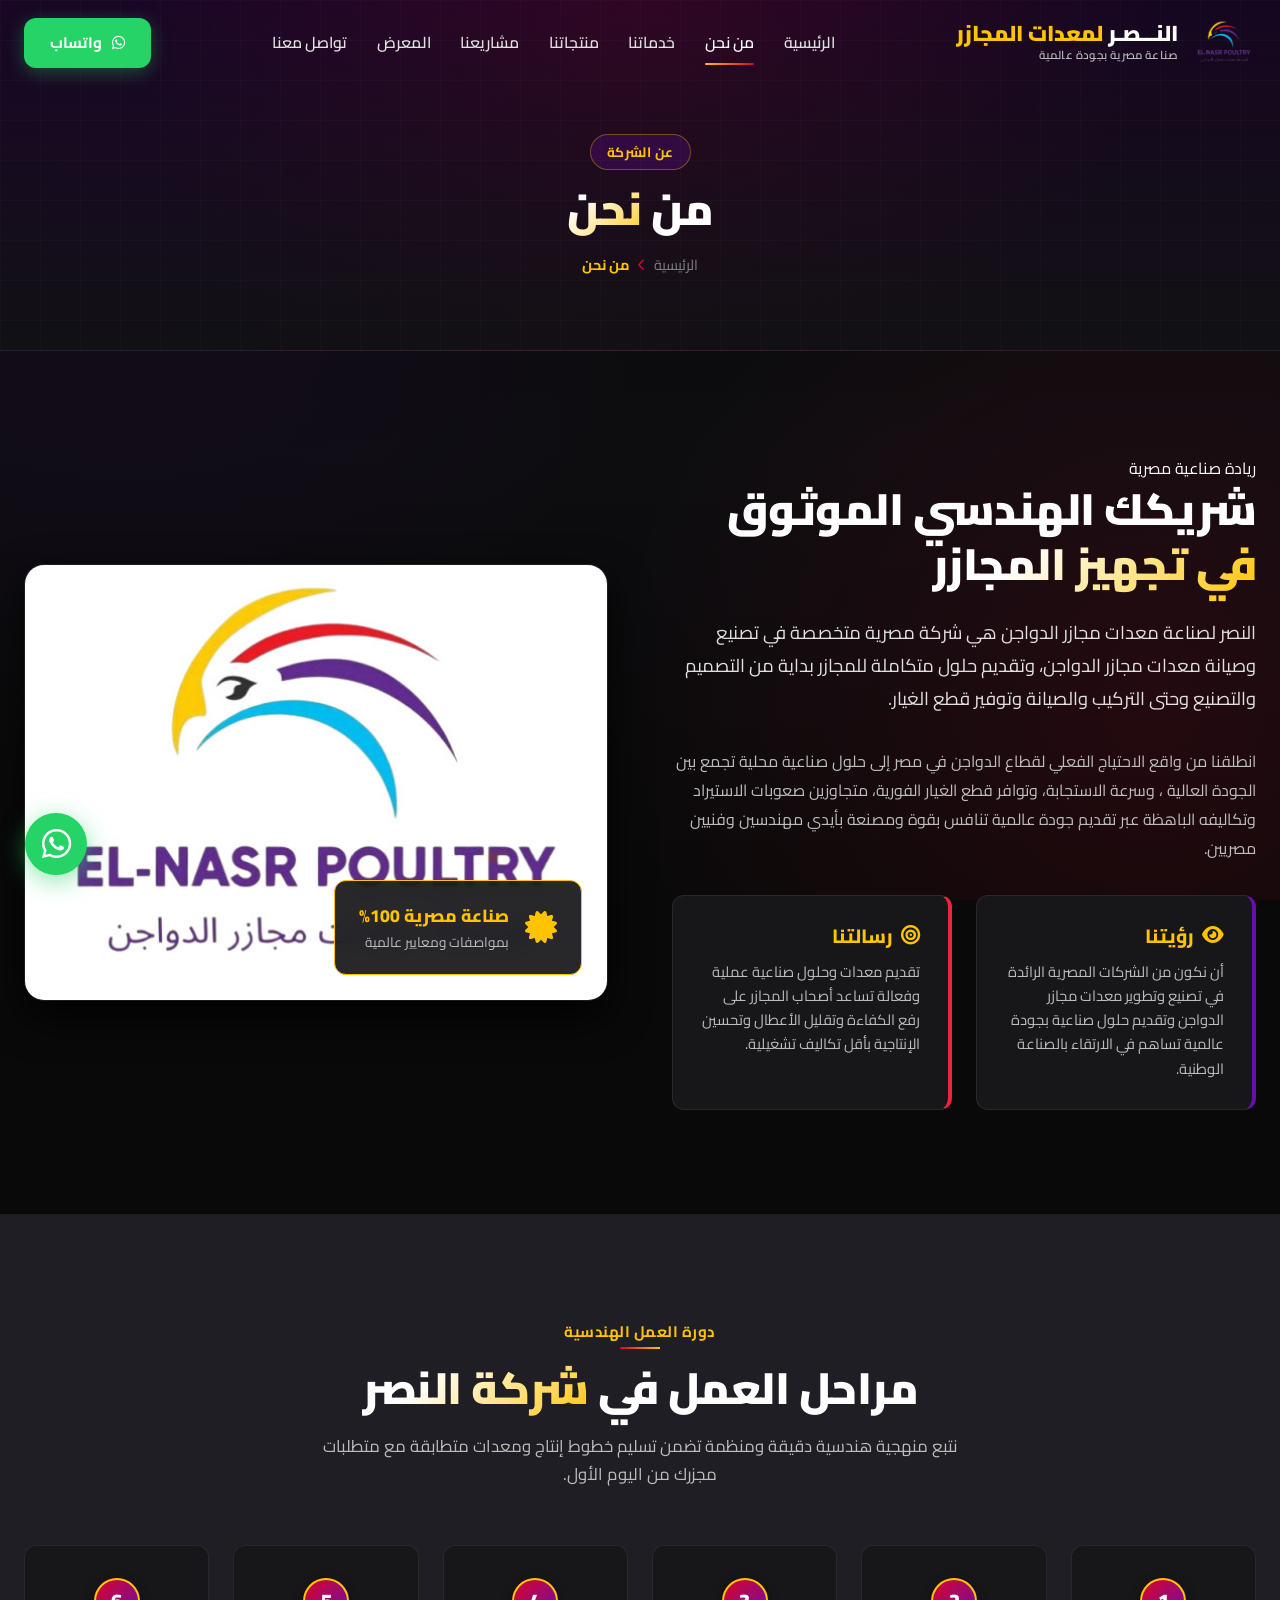
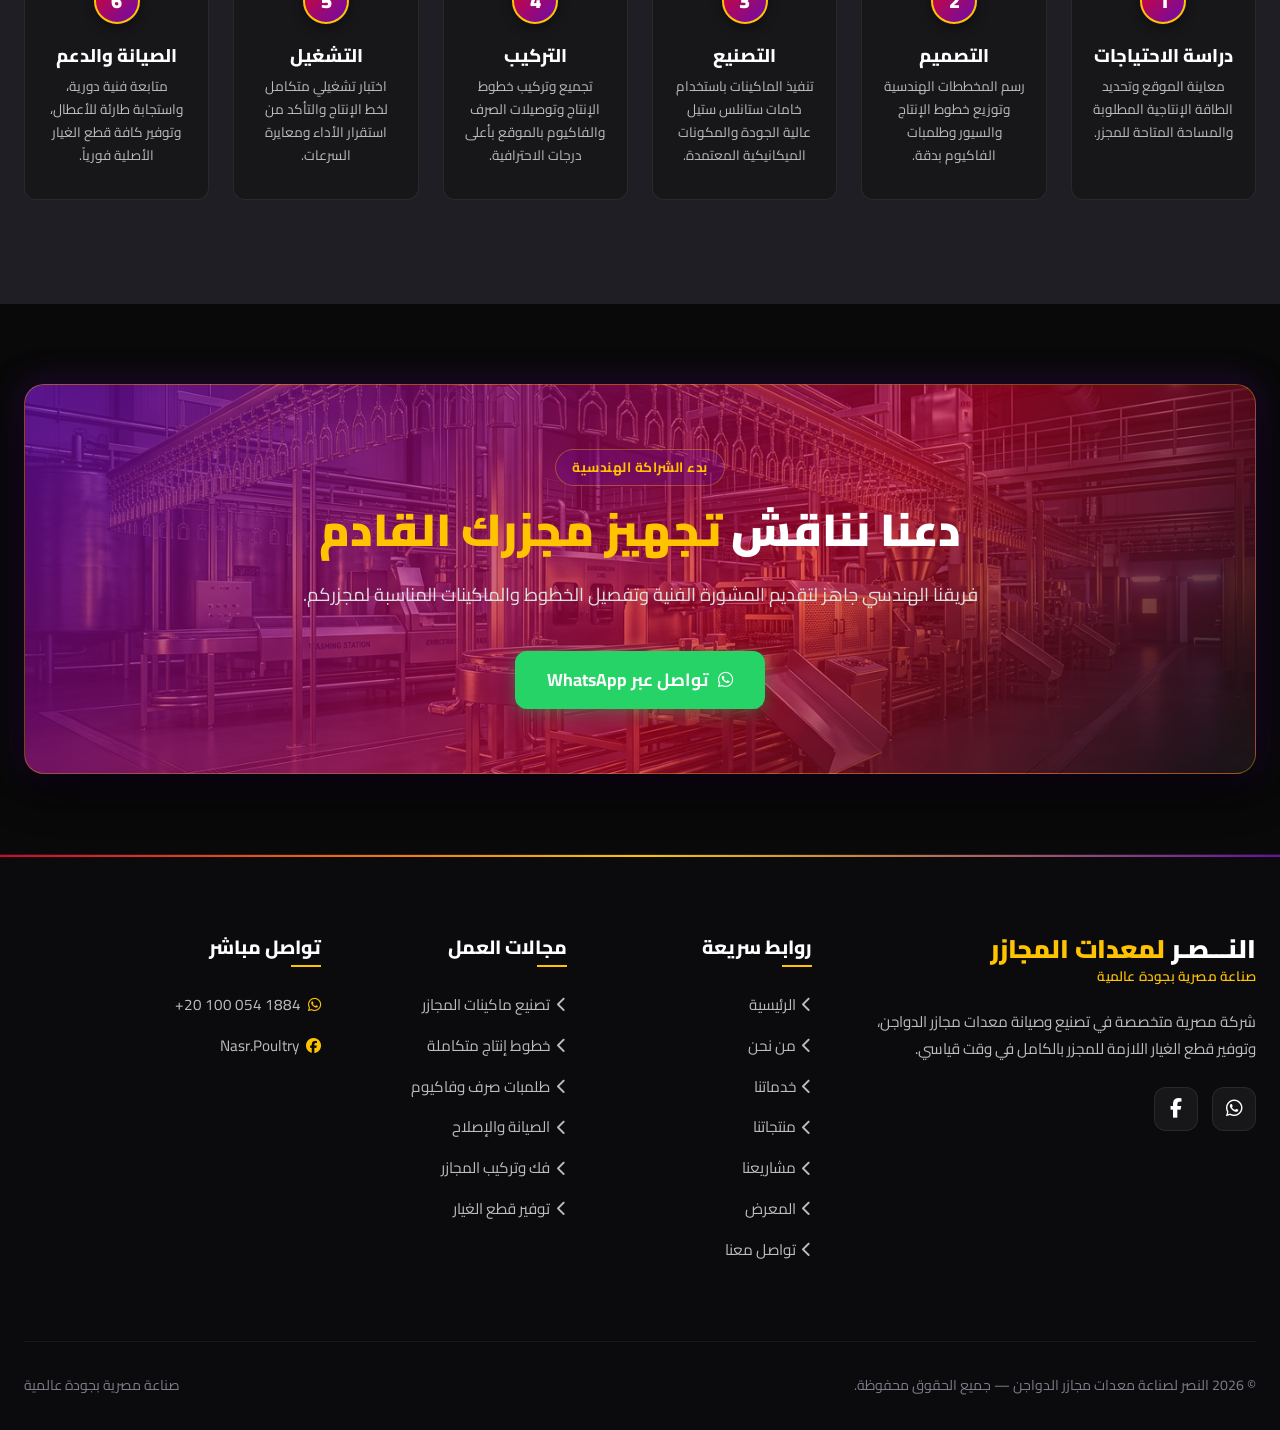
==== commit bed8de01: "Update website" ====
--- a/about.html
+++ b/about.html
@@ -46,7 +46,7 @@
       </nav>
 
       <div class="nav-cta-group">
-        <a href="https://wa.me/201000544931" target="_blank" rel="noopener noreferrer" class="btn btn-whatsapp hide-mobile">
+        <a href="https://wa.me/201000541884" target="_blank" rel="noopener noreferrer" class="btn btn-whatsapp hide-mobile">
           <i class="fa-brands fa-whatsapp"></i> واتساب
         </a>
         <button class="mobile-nav-toggle" aria-label="تبديل القائمة">
@@ -188,7 +188,7 @@
           <p class="cta-banner-desc">
             فريقنا الهندسي جاهز لتقديم المشورة الفنية وتفصيل الخطوط والماكينات المناسبة لمجزركم.
           </p>
-          <a href="https://wa.me/201000544931" target="_blank" rel="noopener noreferrer" class="btn btn-whatsapp" style="font-size: 1.1rem; padding: 0.9rem 2rem;">
+          <a href="https://wa.me/201000541884" target="_blank" rel="noopener noreferrer" class="btn btn-whatsapp" style="font-size: 1.1rem; padding: 0.9rem 2rem;">
             <i class="fa-brands fa-whatsapp"></i>
             <span>تواصل عبر WhatsApp</span>
           </a>
@@ -210,7 +210,7 @@
             شركة مصرية متخصصة في تصنيع وصيانة معدات مجازر الدواجن، وتوفير قطع الغيار اللازمة للمجزر بالكامل في وقت قياسي.
           </p>
           <div class="footer-social-links">
-            <a href="https://wa.me/201000544931" target="_blank" rel="noopener noreferrer" class="social-icon-btn whatsapp"><i class="fa-brands fa-whatsapp"></i></a>
+            <a href="https://wa.me/201000541884" target="_blank" rel="noopener noreferrer" class="social-icon-btn whatsapp"><i class="fa-brands fa-whatsapp"></i></a>
             <a href="https://www.facebook.com/Nasr.Poultry" target="_blank" rel="noopener noreferrer" class="social-icon-btn facebook"><i class="fa-brands fa-facebook-f"></i></a>
           </div>
         </div>
@@ -244,9 +244,9 @@
           <h4 class="footer-col-title">تواصل مباشر</h4>
           <ul class="footer-links-list">
             <li>
-              <a href="https://wa.me/201000544931" target="_blank" rel="noopener noreferrer">
+              <a href="https://wa.me/201000541884" target="_blank" rel="noopener noreferrer">
                 <i class="fa-brands fa-whatsapp text-yellow"></i>
-                <span dir="ltr">+20 100 054 4931</span>
+                <span dir="ltr">+20 100 054 1884</span>
               </a>
             </li>
             <li>
@@ -266,7 +266,7 @@
     </div>
   </footer>
 
-  <a href="https://wa.me/201000544931" target="_blank" rel="noopener noreferrer" class="floating-whatsapp-btn" aria-label="واتساب">
+  <a href="https://wa.me/201000541884" target="_blank" rel="noopener noreferrer" class="floating-whatsapp-btn" aria-label="واتساب">
     <i class="fa-brands fa-whatsapp"></i>
     <span class="floating-whatsapp-tooltip">تواصل معنا عبر واتساب</span>
   </a>
